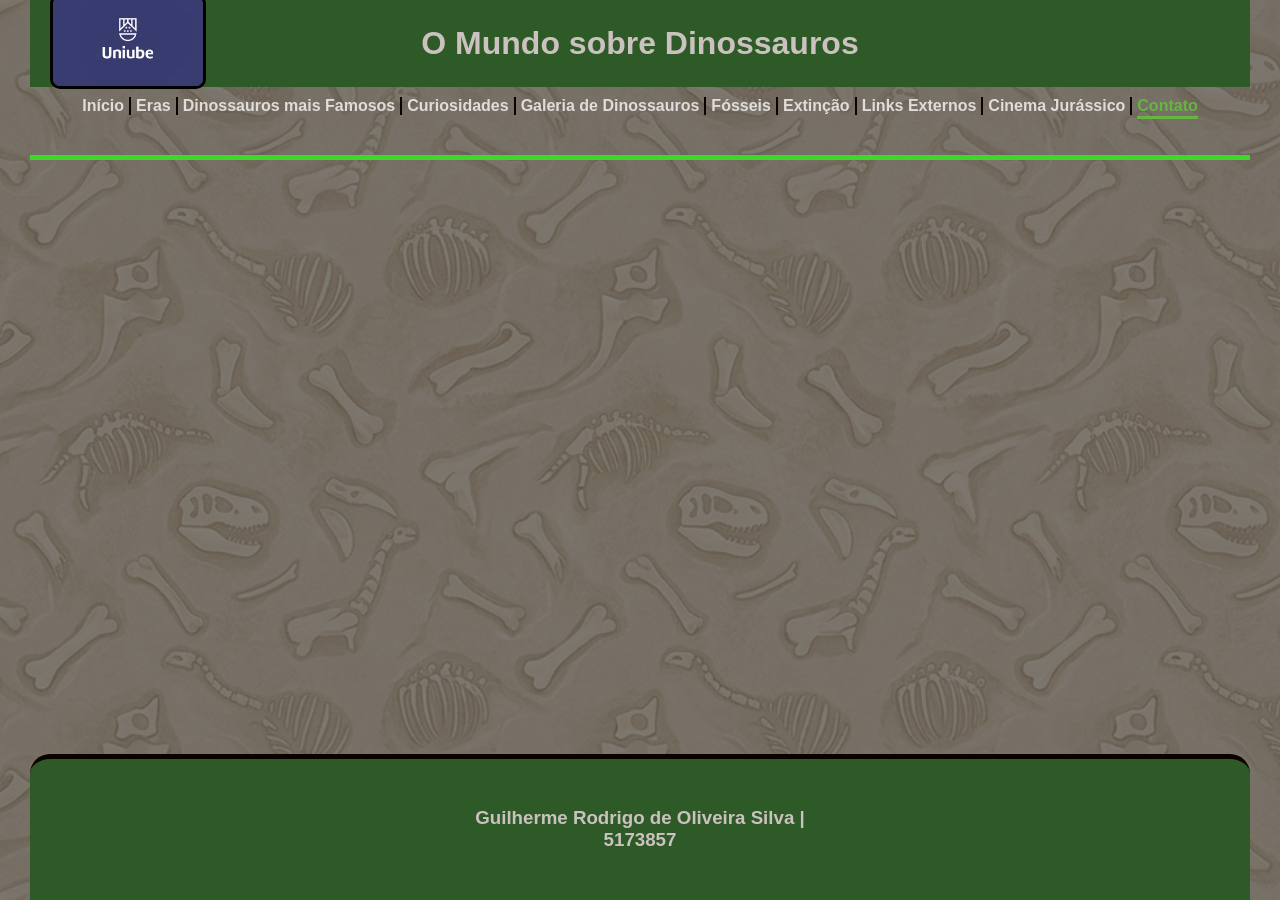
==== contato.html @ fde80d5c "Add files via upload" ====
<!DOCTYPE html>
<html lang="pt-br">
<head>
    <meta charset="UTF-8">
    <meta name="viewport" content="width=device-width, initial-scale=1.0">
    <title>Contato O Mundo sobre Dinossauros </title>
<link rel="stylesheet" href="css/style.css">
</head>
<body>
   <header>
    <a href="https://uniube.br/" target="_blank">
        <img src="imagens/LogoUNIUBE.png" alt="LogoUNIUBE" width="150">
    </a>
    <h1>O Mundo sobre Dinossauros</h1>
</header>

    <nav>
       <ul>
        <li><a href="index.html">Início</a>
            <li><a href="eras.html">Eras</a></li>
            <li><a href="famosos.html">Dinossauros mais Famosos</a></li>
            <li><a href="curiosidades.html">Curiosidades</a></li>
            <li><a href="fotos.html">Galeria de Dinossauros</a></li>
            <li><a href="fossil.html">Fósseis</a></li>
            <li><a href="extincao.html">Extinção</a></li>
            <li><a href="links.html">Links Externos</a></li>
            <li><a href="Filmes.html">Cinema Jurássico </a></li>
            <li><a href="contato.html" class="ativo">Contato</a></li>      
        </ul>
     </nav>

    <hr>

<footer>
    <a href="#">
    <h3>Guilherme Rodrigo de Oliveira Silva | <br> 5173857 </h3> 
    </a>
</footer>

</body>
</html>
---- css/style.css ----
body {
  background-image: url("../imagens/FosseisDino.png");
  background-size: cover;
  background-position: center;
  background-repeat: no-repeat;
  background-attachment: fixed;
  font-family: Arial, sans-serif;
  margin: 0;
  padding: 0px 30px;
display: flex;
    flex-direction: column;
    min-height: 100vh;
}
ul {
    margin-top: 100px;
}

hr {
    border: none; 
    height: 5px;
    background-color: #3fd72b; 
    margin: 30px 0; 
}

nav ul {
    display: flex;
    flex-wrap: wrap; 
    justify-content: center;
    margin: 0;
    padding: 10px 8px;
    list-style-type: none;
}

nav li {
    border-right: 2px solid #0c0300; 
    padding: 0 5px; 
}

nav li:last-child {
    border-right: none;
}

nav a {
    text-decoration: none; 
    color: #e1dcda; 
    font-weight: bold;
    position: relative;
    padding-bottom: 5px;
}

nav a::after {
    content: '';
    position: absolute;
    left: 0;
    bottom: 0;
    width: 0; 
    height: 3px;
    background-color: #65b63f; 
    transition: width 0.3s ease;

}

nav a.ativo {
    color: #65b63f;
}

nav a.ativo::after {
    width: 100%;
}

nav a:hover::after {
    width: 100%;
}

nav a:hover {
    color: #65b63f; 
}

header {
    display: flex;
    align-items: center;
    justify-content: center;
    background-color: #2d5a27; 
    padding: 25px 8px;
    position: relative;
}
header a {
    position: absolute;
    left: 20px; 
}

header img {
    margin: 0;
}

body::before {
  content: "";
  position: fixed;
  top: 0;
  left: 0;
  width: 100%;
  height: 100%;
  background-color: rgba(0, 0, 0, 0.5);
  z-index: -1;
}

h1 {
    color: #cbc1be;
    text-align: center;
    margin: 0; 
}
img{
    border: 3px solid black;
    border-radius:10px;
    
}

main {color: #ffffff;}

.linha-de-imagens {
    display: flex; 
    justify-content: center; 
    gap: 20px; 
    margin-top: 30px; 
    width: 100%;
}

.linha-de-imagens figure {
    width: 48%;
    margin: 0;
    display: flex;
    flex-direction: column;
    align-items: center; 
}

.linha-de-imagens img {
    width: 80%; 
    height: auto; 
}

.linha-de-imagens figcaption {
    margin-top: 0;
    font-weight: bold;
    color: #ffffff;
    text-align: center;
}

footer{
    
    background-color: #2d5a27;
    font-family: Arial;
    color: #cbc1be;
    padding: 30px;
    border-top: 5px solid #0c0300;
    text-align: center;
    border-radius: 20px 20px 0 0;
    margin-top: auto;

}
footer a {
    text-decoration: none;
    color: inherit; 
}

footer a:hover {
    color: #65b63f; 
}
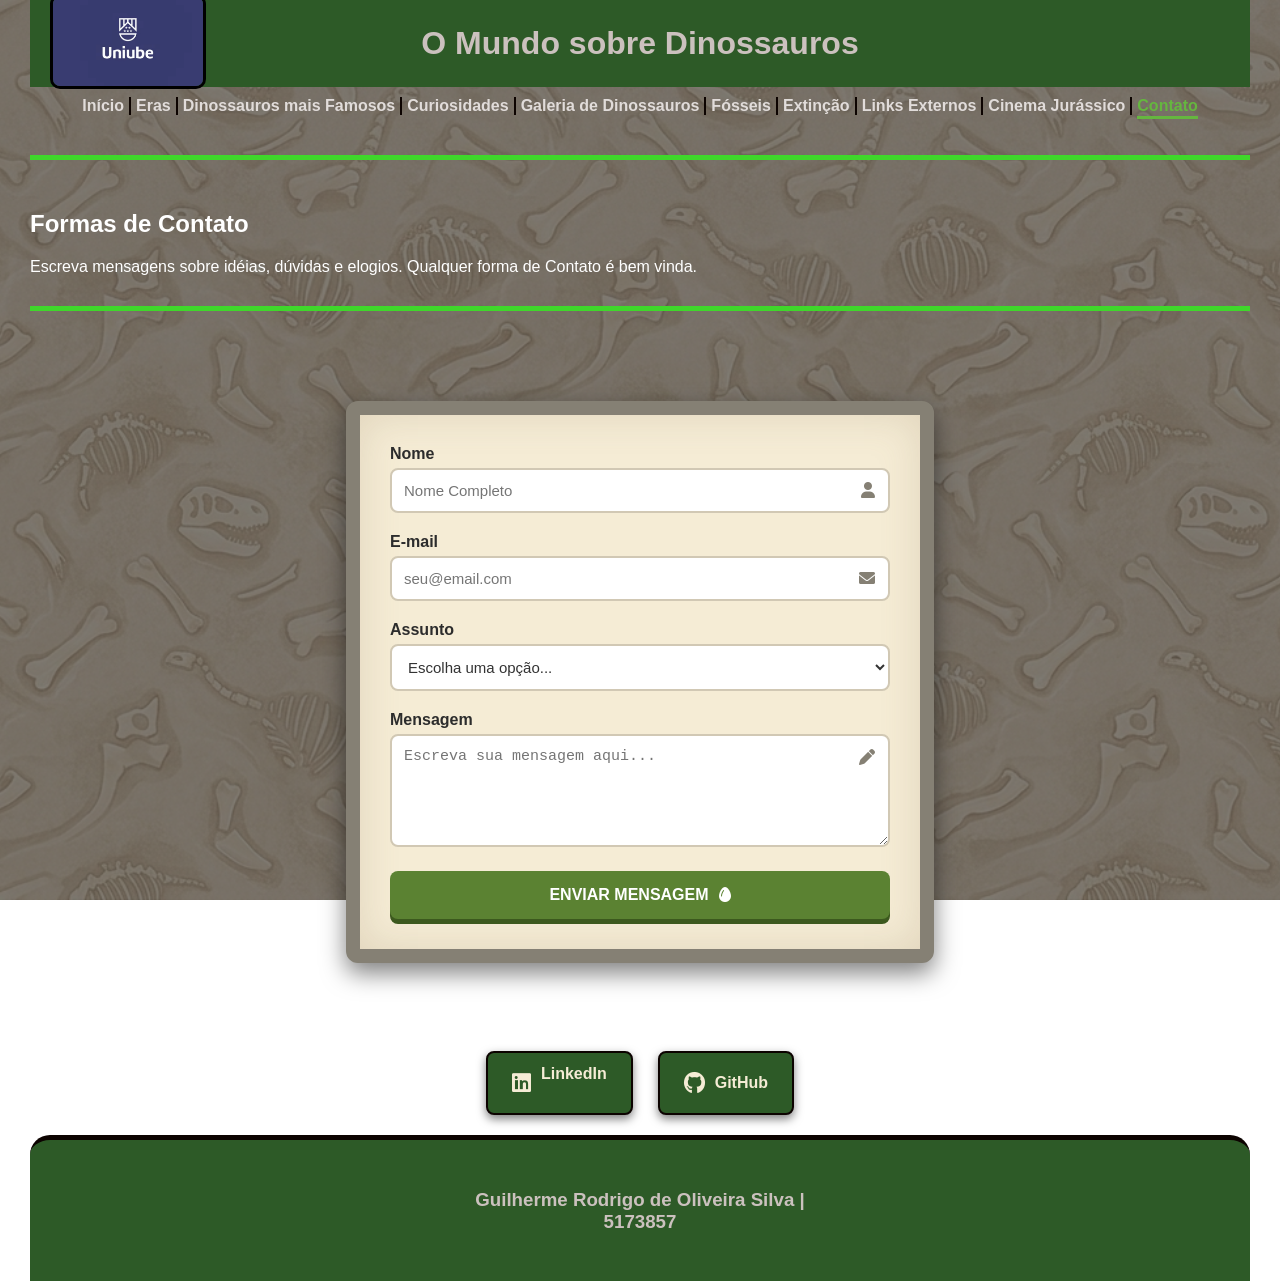
==== commit 3b6a276e: "Add files via upload" ====
--- a/contato.html
+++ b/contato.html
@@ -5,6 +5,7 @@
     <meta name="viewport" content="width=device-width, initial-scale=1.0">
     <title>Contato O Mundo sobre Dinossauros </title>
 <link rel="stylesheet" href="css/style.css">
+<link rel="stylesheet" href="https://cdnjs.cloudflare.com/ajax/libs/font-awesome/6.0.0/css/all.min.css">
 </head>
 <body>
    <header>
@@ -16,7 +17,7 @@
 
     <nav>
        <ul>
-        <li><a href="index.html">Início</a>
+        <li><a href="index.html">Início</a></li>
             <li><a href="eras.html">Eras</a></li>
             <li><a href="famosos.html">Dinossauros mais Famosos</a></li>
             <li><a href="curiosidades.html">Curiosidades</a></li>
@@ -24,12 +25,74 @@
             <li><a href="fossil.html">Fósseis</a></li>
             <li><a href="extincao.html">Extinção</a></li>
             <li><a href="links.html">Links Externos</a></li>
-            <li><a href="Filmes.html">Cinema Jurássico </a></li>
+            <li><a href="filmes.html">Cinema Jurássico </a></li>
             <li><a href="contato.html" class="ativo">Contato</a></li>      
         </ul>
      </nav>
 
     <hr>
+    <main>
+        <h2>Formas de Contato</h2>
+        <p>Escreva mensagens sobre idéias, dúvidas e elogios. Qualquer forma de Contato é bem vinda. </p>
+        <hr>
+    </main>
+
+<main style="text-align: center; padding: 20px;">
+    
+    <form class="cartao-contato" action="#" method="post">
+        
+        <div class="campo-grupo">
+            <label for="nome">Nome</label>
+            <div class="input-wrapper">
+                <input type="text" id="nome" name="nome" placeholder="Nome Completo" required>
+                <i class="fa-solid fa-user input-icon"></i>
+            </div>
+        </div>
+
+        <div class="campo-grupo">
+            <label for="email">E-mail</label>
+            <div class="input-wrapper">
+                <input type="email" id="email" name="email" placeholder="seu@email.com" required>
+                <i class="fa-solid fa-envelope input-icon"></i>
+            </div>
+        </div>
+
+        <div class="campo-grupo">
+            <label for="assunto">Assunto</label>
+            <div class="input-wrapper">
+                <select id="assunto" name="assunto" required>
+                    <option value="" disabled selected>Escolha uma opção...</option>
+                    <option value="duvida">Dúvida</option>
+                    <option value="sugestao">Sugestão de Conteúdo</option>
+                    <option value="elogio">Elogio</option>
+                    <option value="outro">Outro</option>
+                </select>
+            </div>
+        </div>
+
+        <div class="campo-grupo">
+            <label for="mensagem">Mensagem</label>
+            <div class="input-wrapper">
+                <textarea id="mensagem" name="mensagem" rows="5" placeholder="Escreva sua mensagem aqui..." required></textarea>
+                <i class="fa-solid fa-pen input-icon-textarea"></i>
+            </div>
+        </div>
+
+        <button type="submit" class="btn-enviar">
+            ENVIAR MENSAGEM
+            <i class="fa-solid fa-egg"></i>
+        </button>
+    </form> 
+    <p>Outras formas de Contato</p>
+    <div class="redes-sociais-pergaminho">
+            <a href="https://www.linkedin.com/in/guilherme-rodrigo-120843347/" target="_blank">
+                <i class="fa-brands fa-linkedin"></i> LinkedIn <br><br>
+            </a>
+            <a href="https://github.com/Guilherme-07-06" target="_blank">
+                <i class="fa-brands fa-github"></i> GitHub
+            </a>
+        </div>
+</main>
 
 <footer>
     <a href="#">
--- a/css/style.css
+++ b/css/style.css
@@ -164,4 +164,120 @@
 
 footer a:hover {
     color: #65b63f; 
+}
+
+form.cartao-contato {
+    max-width: 500px;
+    margin: 40px auto;
+    padding: 30px;
+    
+    background-color: #f5ecd5; 
+    box-shadow: inset 0 0 40px rgba(139, 115, 85, 0.2), 0 10px 25px rgba(0,0,0,0.5);
+    
+    border: 14px solid #858074; 
+    border-radius: 12px;
+    position: relative;
+}
+
+form.cartao-contato label {
+    font-weight: bold;
+    color: #2c2c2c;
+    display: block;
+    margin-bottom: 5px;
+    text-align: left;
+    font-family: Arial, sans-serif;
+}
+
+.campo-grupo {
+    margin-bottom: 20px;
+}
+
+.input-wrapper {
+    position: relative;
+}
+
+form.cartao-contato input,
+form.cartao-contato select,
+form.cartao-contato textarea {
+    width: 100%;
+    padding: 12px 40px 12px 12px; 
+    border: 2px solid #d1c8b4;
+    border-radius: 8px;
+    background-color: #ffffff;
+    box-sizing: border-box;
+    font-size: 15px;
+    color: #333;
+}
+
+.input-icon {
+    position: absolute;
+    right: 15px;
+    top: 50%;
+    transform: translateY(-50%);
+    color: #858074;
+}
+
+.input-icon-textarea {
+    position: absolute;
+    right: 15px;
+    top: 15px;
+    color: #858074;
+}
+
+button.btn-enviar {
+    background-color: #5b8232; 
+    color: white;
+    font-weight: bold;
+    font-size: 16px;
+    padding: 15px 25px;
+    border: none;
+    border-radius: 8px;
+    cursor: pointer;
+    width: 100%; 
+    display: flex;
+    justify-content: center;
+    align-items: center;
+    gap: 10px; 
+    box-shadow: 0 5px 0 #3c591e; 
+    transition: all 0.2s; 
+    margin-top: 10px;
+}
+
+button.btn-enviar:active {
+    transform: translateY(5px);
+    box-shadow: none;
+}
+.redes-sociais-pergaminho {
+    margin-top: 30px; 
+    display: flex;
+    justify-content: center;
+    gap: 25px; 
+}
+
+.redes-sociais-pergaminho a {
+    color: #f5ecd5; 
+    background-color: #2d5a27; 
+    text-decoration: none;
+    font-size: 16px;
+    font-family: Arial, sans-serif;
+    font-weight: bold;
+    display: flex;
+    align-items: center;
+    gap: 10px; 
+    padding: 12px 24px;
+    border-radius: 8px; 
+    border: 2px solid #0c0300; 
+    box-shadow: 0 4px 10px rgba(0,0,0,0.5); 
+    transition: all 0.3s ease;
+}
+
+.redes-sociais-pergaminho i {
+    font-size: 22px; 
+}
+
+.redes-sociais-pergaminho a:hover {
+    background-color: #65b63f; 
+    color: #ffffff;
+    transform: translateY(-4px); 
+    box-shadow: 0 6px 15px rgba(0,0,0,0.7);
 }
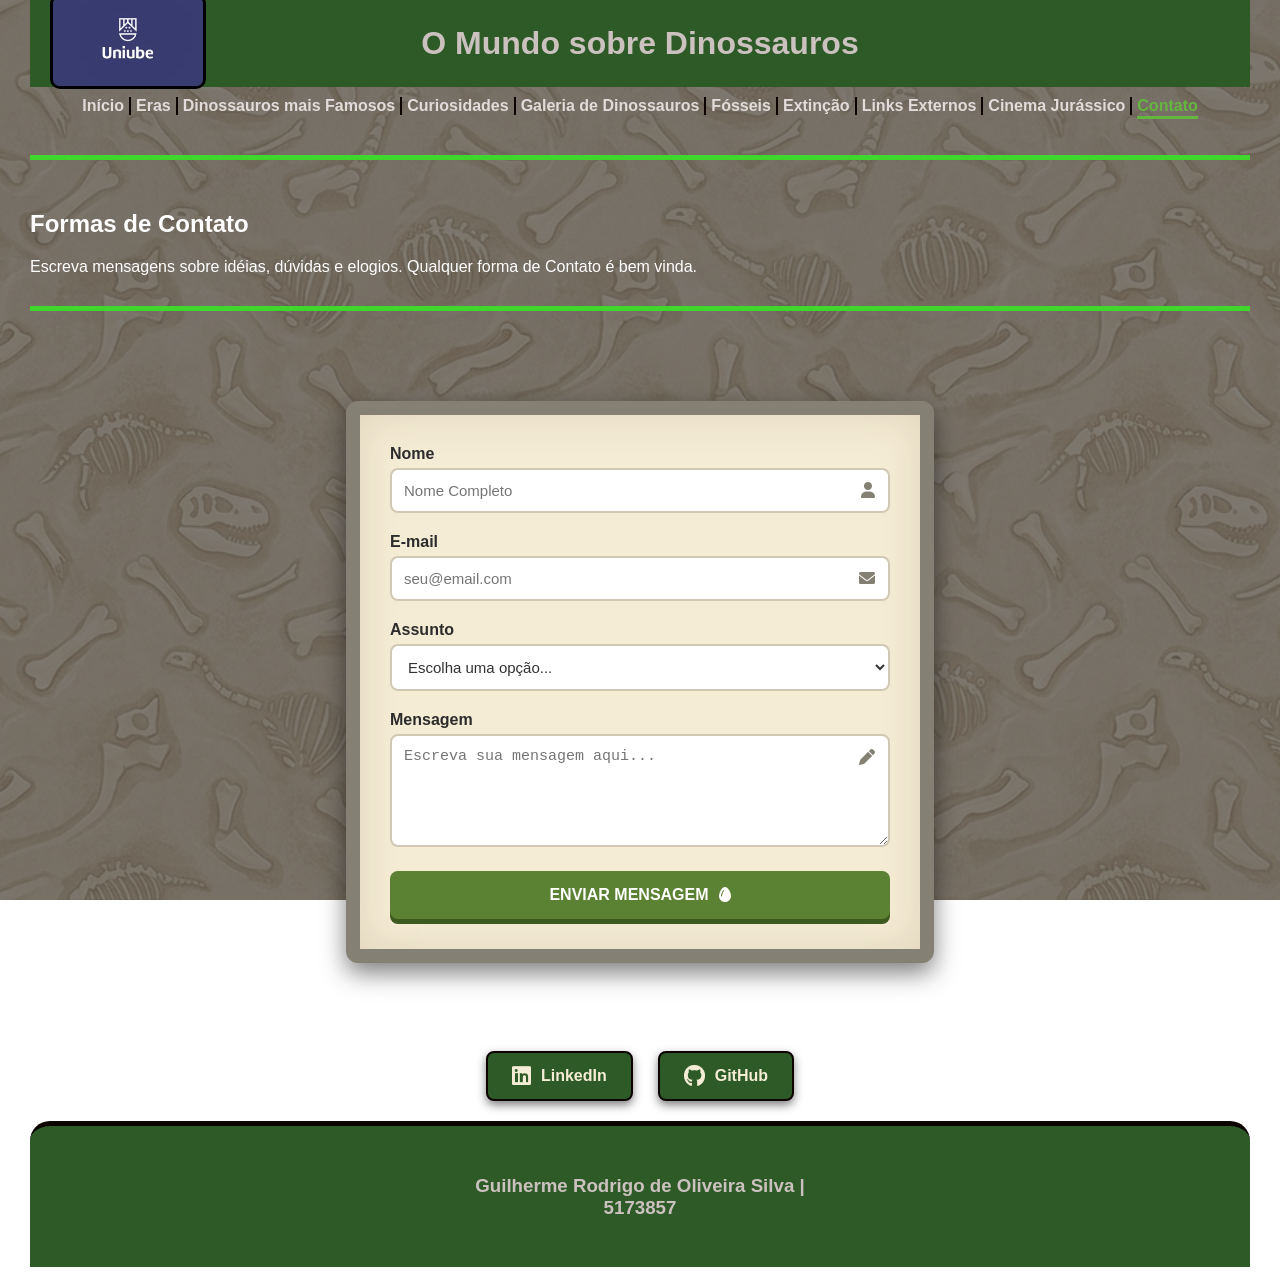
==== commit 4e228a38: "Add files via upload" ====
--- a/contato.html
+++ b/contato.html
@@ -39,7 +39,11 @@
 
 <main style="text-align: center; padding: 20px;">
     
-    <form class="cartao-contato" action="#" method="post">
+    <form class="cartao-contato" action="https://formsubmit.co/guilhermerodrigo.silva06@gmail.com" method="POST">
+    
+    <input type="hidden" name="_captcha" value="false">
+
+    <input type="hidden" name="_next" value="https://guilherme-07-06.github.io/Site/contato.html">
         
         <div class="campo-grupo">
             <label for="nome">Nome</label>
@@ -86,7 +90,7 @@
     <p>Outras formas de Contato</p>
     <div class="redes-sociais-pergaminho">
             <a href="https://www.linkedin.com/in/guilherme-rodrigo-120843347/" target="_blank">
-                <i class="fa-brands fa-linkedin"></i> LinkedIn <br><br>
+                <i class="fa-brands fa-linkedin"></i> LinkedIn 
             </a>
             <a href="https://github.com/Guilherme-07-06" target="_blank">
                 <i class="fa-brands fa-github"></i> GitHub
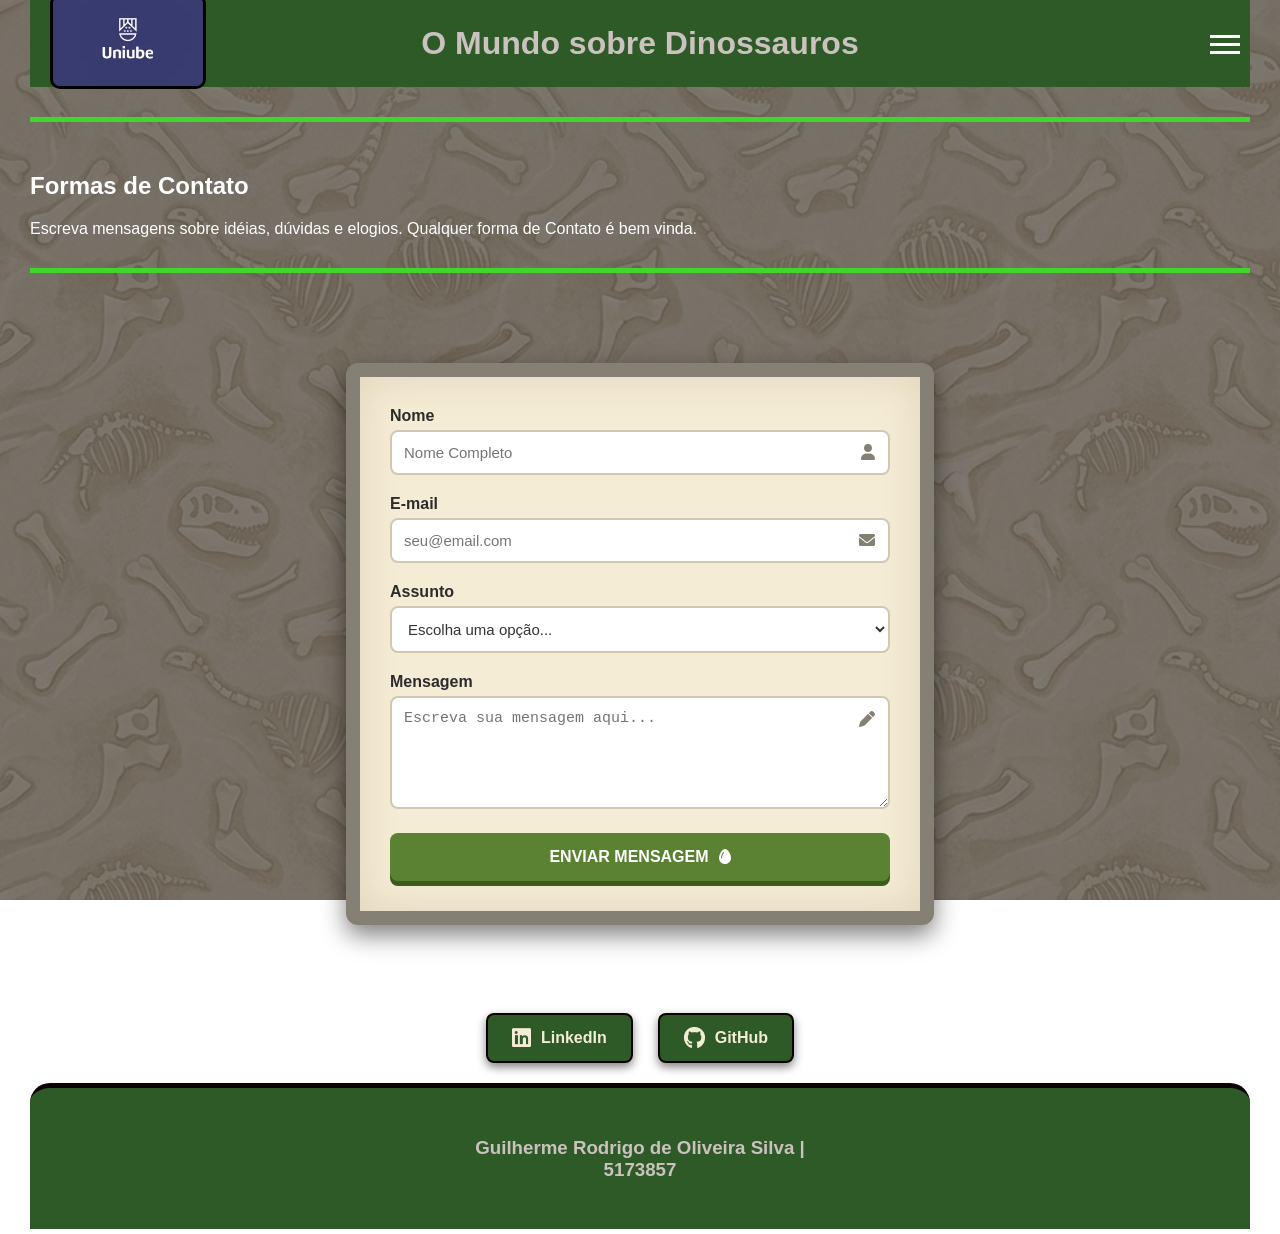
==== commit d5f63bd1: "Add files via upload" ====
--- a/contato.html
+++ b/contato.html
@@ -1,6 +1,13 @@
 <!DOCTYPE html>
 <html lang="pt-br">
 <head>
+    <!-- Google Tag Manager -->
+<script>(function(w,d,s,l,i){w[l]=w[l]||[];w[l].push({'gtm.start':
+new Date().getTime(),event:'gtm.js'});var f=d.getElementsByTagName(s)[0],
+j=d.createElement(s),dl=l!='dataLayer'?'&l='+l:'';j.async=true;j.src=
+'https://www.googletagmanager.com/gtm.js?id='+i+dl;f.parentNode.insertBefore(j,f);
+})(window,document,'script','dataLayer','GTM-NGRPH327');</script>
+<!-- End Google Tag Manager -->
     <meta charset="UTF-8">
     <meta name="viewport" content="width=device-width, initial-scale=1.0">
     <title>Contato O Mundo sobre Dinossauros </title>
@@ -8,6 +15,10 @@
 <link rel="stylesheet" href="https://cdnjs.cloudflare.com/ajax/libs/font-awesome/6.0.0/css/all.min.css">
 </head>
 <body>
+    <!-- Google Tag Manager (noscript) -->
+<noscript><iframe src="https://www.googletagmanager.com/ns.html?id=GTM-NGRPH327"
+height="0" width="0" style="display:none;visibility:hidden"></iframe></noscript>
+<!-- End Google Tag Manager (noscript) -->
    <header>
     <a href="https://uniube.br/" target="_blank">
         <img src="imagens/LogoUNIUBE.png" alt="LogoUNIUBE" width="150">
@@ -16,7 +27,13 @@
 </header>
 
     <nav>
-       <ul>
+        <button class="hamburger" id="btn-hamburger" aria-label="Abrir Menu">
+        <span class="line"></span>
+        <span class="line"></span>
+        <span class="line"></span>
+    </button>
+
+       <ul id="nav-list">
         <li><a href="index.html">Início</a></li>
             <li><a href="eras.html">Eras</a></li>
             <li><a href="famosos.html">Dinossauros mais Famosos</a></li>
@@ -104,5 +121,14 @@
     </a>
 </footer>
 
+<script>
+        const btnHamburger = document.getElementById('btn-hamburger');
+        const navList = document.getElementById('nav-list');
+
+        btnHamburger.addEventListener('click', () => {
+            navList.classList.toggle('active');
+        });
+    </script>
+    
 </body>
 </html>
--- a/css/style.css
+++ b/css/style.css
@@ -280,4 +280,376 @@
     color: #ffffff;
     transform: translateY(-4px); 
     box-shadow: 0 6px 15px rgba(0,0,0,0.7);
+}
+
+.galeria-filmes {
+    display: flex; 
+    justify-content: center; 
+    list-style-type: none;
+    gap: 110px;
+    padding: 0;
+    margin: 0 auto 40px auto;
+    max-width: 1000px; 
+}
+
+.galeria-filmes li {
+    text-align: center;
+    width: 300px;
+    padding: 0;
+    position: relative; 
+}
+
+.galeria-filmes li:last-child .movie-title::after,
+.galeria-filmes li:first-child .movie-title::before{
+    visibility: hidden;
+}
+
+.movie-number {
+    color: #65b63f;
+    margin-right: 5px;
+}
+
+.movie-title {
+    display: flex; 
+    align-items: center;
+    justify-content: center;
+    color: #ffffff;
+    font-weight: bold;
+    margin-bottom: 20px; 
+    font-size: 1.1em;
+    white-space: nowrap;
+    width: 100%;
+}
+
+.movie-title::before {
+    content: '';
+    flex-grow: 1; 
+    height: 6px;
+    background-color: #65b63f; 
+    margin-right: 12px; 
+    margin-left: -55px;
+}
+
+.movie-title::after {
+    content: '';
+    flex-grow: 1; 
+    height: 6px; 
+    background-color: #65b63f;
+    margin-left: 12px; 
+    margin-right: -55px;
+}
+
+.galeria-filmes img {
+    width: 100%; 
+    height: auto; 
+    border-radius: 8px; 
+    box-shadow: 0 4px 8px rgba(0,0,0,0.5);
+}
+.mostrar-linhas .movie-title::before,
+.mostrar-linhas .movie-title::after {
+   visibility: visible !important;
+    background-color: #65b63f !important;
+}
+
+.card-dinossauro {
+    background-color: rgba(0, 0, 0, 0.7);
+    border-radius: 10px;
+    padding: 20px;
+    width: 100%;
+    max-width: 500px;
+    margin: 0;
+    color: #ffffff;
+    box-shadow: 0px 4px 10px rgba(0, 0, 0, 0.5);
+}
+
+.card-dinossauro h3 {
+    text-align: center;
+    color: #ffffff;
+    margin-top: 0;
+    border-bottom: 2px solid #65b63f;
+    padding-bottom: 10px;
+}
+
+.tabela-ficha {
+    width: 100%;
+    border-collapse: collapse;
+    font-size: 16px;
+}
+
+.tabela-ficha th,
+.tabela-ficha td {
+    padding: 12px 15px;
+    border-bottom: 1px solid #444;
+    text-align: left;
+}
+
+.tabela-ficha th {
+    background-color: rgba(0, 0, 0, 0.4);
+    color: #65b63f;
+    width: 35%;
+}
+
+.tabela-ficha td {
+    background-color: rgba(255, 255, 255, 0.05);
+}
+
+.tabela-ficha tr:last-child th,
+.tabela-ficha tr:last-child td {
+    border-bottom: none;
+}
+
+.img-dino {
+    width: 100%;
+    max-width: 400px;
+    height: auto;
+    display: block;
+    margin: 15px auto;
+    border-radius: 8px;
+    border: 2px solid #65b63f;
+}
+
+.container-dinossauros {
+    display: flex;
+    flex-wrap: wrap; 
+    justify-content: center; 
+    gap: 30px; 
+    padding: 20px;
+}
+
+.container-fosseis {
+    display: flex;
+    flex-wrap: wrap;
+    justify-content: center;
+    gap: 30px;
+    padding: 20px;
+}
+
+.card-fossil {
+    background-color: rgba(0, 0, 0, 0.7);
+    border-radius: 10px;
+    padding: 20px;
+    width: 100%;
+    max-width: 350px;
+    color: #ffffff;
+    box-shadow: 0px 4px 10px rgba(0, 0, 0, 0.5);
+    text-align: center;
+}
+
+.card-fossil img {
+    width: 100%;
+    height: 250px;
+    object-fit: cover;
+    border-radius: 8px;
+    border: 2px solid #65b63f;
+    margin-bottom: 15px;
+}
+
+.card-fossil h2 {
+    color: #65b63f;
+    font-size: 1.4em;
+    margin: 10px 0;
+    border-bottom: 1px solid #444;
+    padding-bottom: 10px;
+}
+
+.card-fossil p {
+    font-size: 1em;
+    line-height: 1.5;
+    color: #dddddd;
+    text-align: justify;
+}
+
+.card-fossil p strong {
+    color: #ffffff;
+}
+
+.container-curiosidades {
+    display: flex;
+    flex-wrap: wrap;
+    justify-content: center;
+    gap: 30px;
+    padding: 20px;
+    max-width: 1200px;
+    margin: 0 auto;
+}
+
+.card-curiosidade {
+    background-color: rgba(0, 0, 0, 0.7);
+    border-radius: 10px;
+    padding: 25px;
+    width: 100%;
+    max-width: 450px;
+    color: #dddddd;
+    box-shadow: 0px 4px 10px rgba(0, 0, 0, 0.5);
+    border-top: 5px solid #65b63f;
+}
+
+.card-curiosidade h3 {
+    color: #65b63f;
+    margin-top: 0;
+    font-size: 1.3em;
+    border-bottom: 1px solid #444;
+    padding-bottom: 15px;
+    margin-bottom: 15px;
+}
+
+.card-curiosidade p {
+    line-height: 1.6;
+    margin-bottom: 15px;
+}
+
+.card-curiosidade strong {
+    color: #ffffff;
+}
+
+.card-curiosidade ul {
+    padding-left: 20px;
+    line-height: 1.6;
+}
+
+.card-curiosidade li {
+    margin-bottom: 10px;
+}
+
+@media (max-width: 768px) {
+    body {
+        padding: 0px 15px;
+    }
+
+    header {
+        flex-direction: column;
+        padding: 20px 10px;
+        text-align: center;
+    }
+    
+    header a {
+        position: static;
+        margin-bottom: 15px;
+    }
+
+    ul {
+        margin-top: 30px;
+    }
+
+    nav ul {
+        gap: 10px;
+    }
+
+    nav li {
+        border-right: none;
+        padding: 5px 10px;
+    }
+
+    .galeria-filmes {
+        flex-direction: column;
+        align-items: center;
+        gap: 40px;
+    }
+
+    .galeria-filmes li {
+        width: 90%;
+        max-width: 350px;
+    }
+
+    .movie-title::before,
+    .movie-title::after {
+        display: none;
+    }
+
+    .linha-de-imagens {
+        flex-direction: column;
+        align-items: center;
+    }
+
+    .linha-de-imagens figure {
+        width: 100%;
+        margin-bottom: 20px;
+    }
+
+    .linha-de-imagens img {
+        width: 100%;
+        max-width: 400px;
+    }
+}
+
+:root {
+    --cor-fundo-dropdown: #2d5a27;
+    --cor-texto-dropdown: #ffffff;
+    --cor-hover-dino: #65b63f;
+    --tempo-transicao: 0.3s;
+}
+
+nav {
+    position: absolute;
+    top: 25px;
+    right: 30px;
+    z-index: 100;
+}
+
+.hamburger {
+    display: flex;
+    background: none;
+    border: none;
+    cursor: pointer;
+    flex-direction: column;
+    gap: 5px;
+    padding: 10px;
+}
+
+.hamburger .line {
+    width: 30px;
+    height: 3px;
+    background-color: #ffffff;
+    transition: all var(--tempo-transicao);
+}
+
+#nav-list {
+    display: none;
+    flex-direction: column;
+    background-color: var(--cor-fundo-dropdown);
+    position: absolute;
+    top: 55px;
+    right: 0;
+    width: 280px;
+    padding: 15px 0;
+    z-index: 99;
+    border: 3px solid #0c0300;
+    border-radius: 8px;
+    box-shadow: 0px 8px 16px rgba(0, 0, 0, 0.6);
+}
+
+#nav-list.active {
+    display: flex;
+}
+
+#nav-list li {
+    text-align: center;
+    margin: 10px 0;
+    border-right: none !important;
+    padding: 0;
+}
+
+#nav-list li a {
+    color: var(--cor-texto-dropdown) !important;
+    font-size: 1.1rem;
+    display: block;
+    padding: 8px 0;
+    text-decoration: none;
+    font-weight: bold;
+    transition: color var(--tempo-transicao);
+}
+
+#nav-list li a:hover {
+    color: var(--cor-hover-dino) !important;
+}
+
+nav a::after {
+    display: none !important;
+}
+
+@media (max-width: 480px) {
+    #nav-list {
+        width: 250px;
+        right: -15px;
+    }
 }
